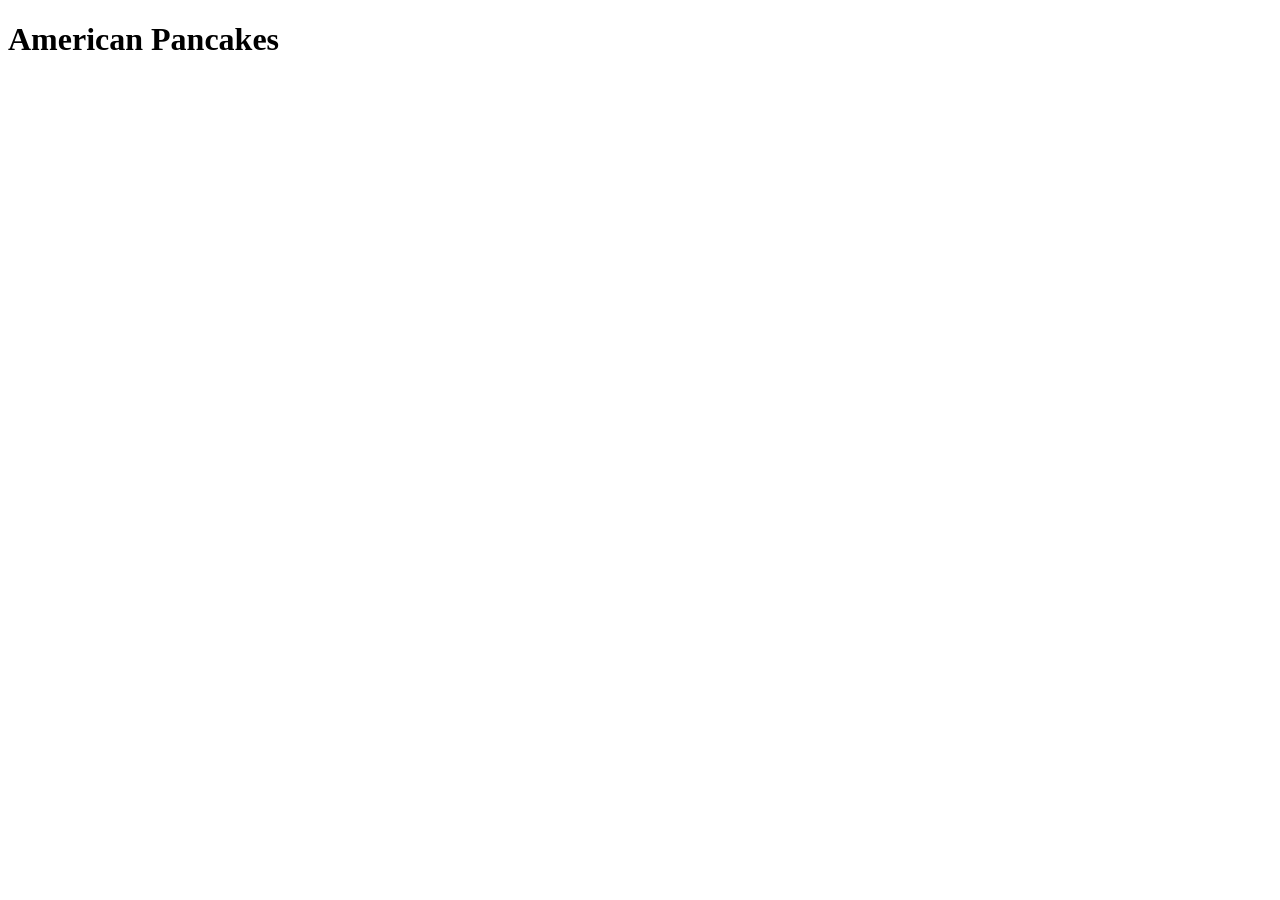
==== RecipePages/AmericanPancake.html @ c777ff29 "Inital Website Setup" ====
<!DOCTYPE html>
<html>
    <head>
        <meta charset="UTF-8">
        <meta name="viewport" content="width=device-width, initial-scale=1.0">
        <title>American Pancakes</title>
    </head>
    <body>
        <h1>American Pancakes</h1>
    </body>
</html>
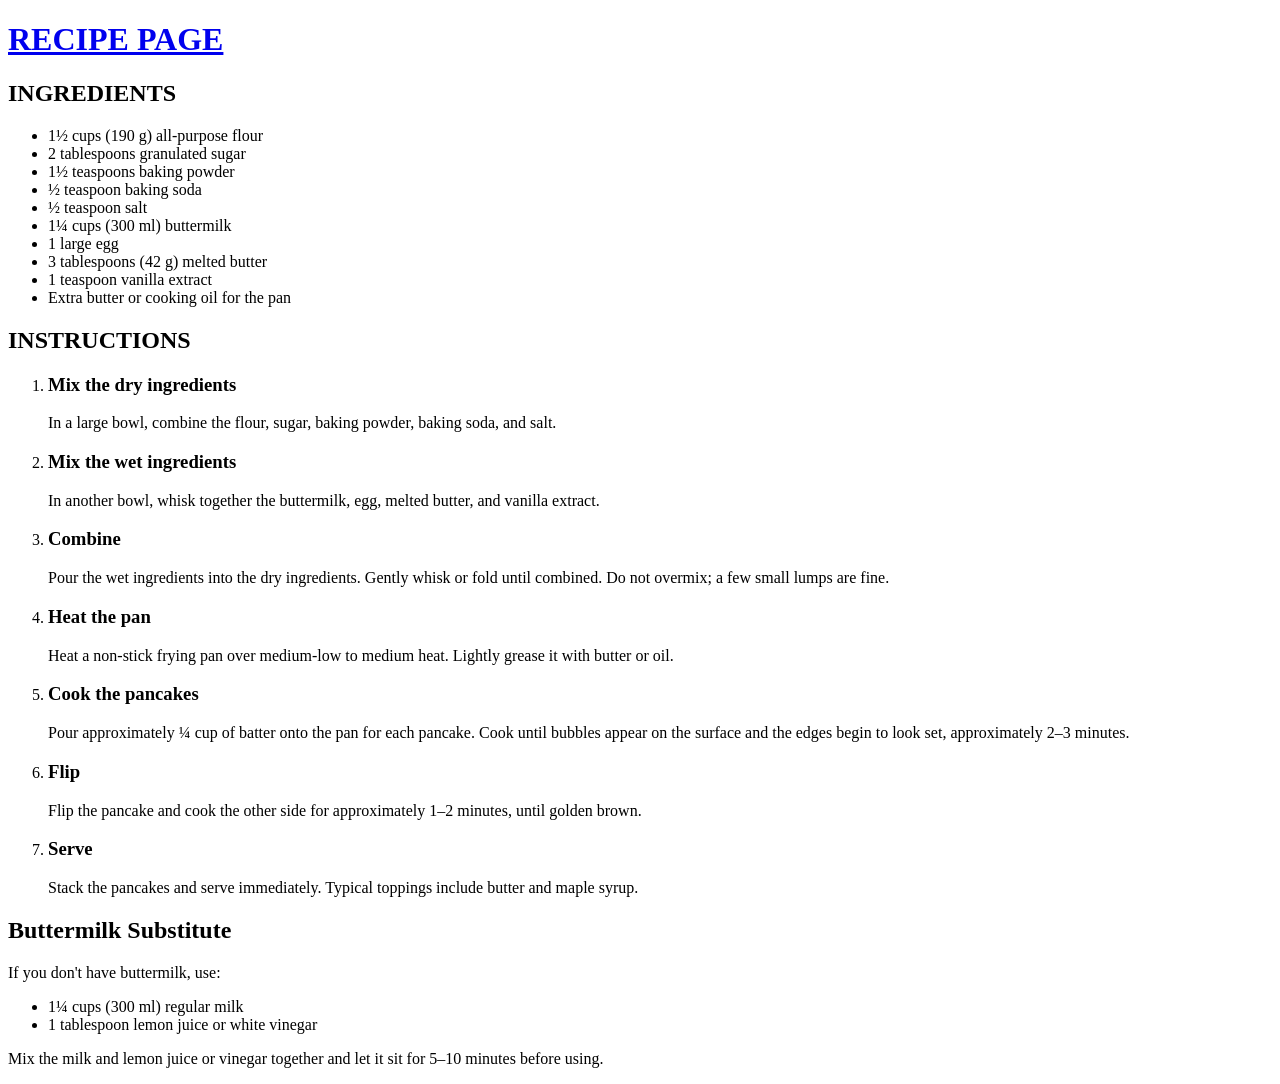
==== commit c2e277b8: "added instructions, ingredients, and navigation for american pancakes" ====
--- a/RecipePages/AmericanPancake.html
+++ b/RecipePages/AmericanPancake.html
@@ -3,9 +3,106 @@
     <head>
         <meta charset="UTF-8">
         <meta name="viewport" content="width=device-width, initial-scale=1.0">
+        <link rel="stylesheet" href="../css/indexStyle.css">
         <title>American Pancakes</title>
     </head>
     <body>
-        <h1>American Pancakes</h1>
+        <header>
+            <h1>
+                <a href="../index.html">RECIPE PAGE</a>
+            </h1>
+        </header>
+        <section>
+            <article class="ingred">
+                <h2>INGREDIENTS</h2>
+                <ul>
+                    <li>1½ cups (190 g) all-purpose flour</li>
+                    <li>2 tablespoons granulated sugar</li>
+                    <li>1½ teaspoons baking powder</li>
+                    <li>½ teaspoon baking soda</li>
+                    <li>½ teaspoon salt</li>
+                    <li>1¼ cups (300 ml) buttermilk</li>
+                    <li>1 large egg</li>
+                    <li>3 tablespoons (42 g) melted butter</li>
+                    <li>1 teaspoon vanilla extract</li>
+                    <li>Extra butter or cooking oil for the pan</li>
+
+                </ul>
+            </article>
+            <article class="inst">
+                <h2>INSTRUCTIONS</h2>
+                <ol>
+                    <li>
+                        <h3>Mix the dry ingredients</h3>
+                        <p>
+                            In a large bowl, combine the flour, sugar, baking powder,
+                            baking soda, and salt.
+                        </p>
+                    </li>
+
+                    <li>
+                        <h3>Mix the wet ingredients</h3>
+                        <p>
+                            In another bowl, whisk together the buttermilk, egg,
+                            melted butter, and vanilla extract.
+                        </p>
+                    </li>
+
+                    <li>
+                        <h3>Combine</h3>
+                        <p>
+                            Pour the wet ingredients into the dry ingredients.
+                            Gently whisk or fold until combined. Do not overmix;
+                            a few small lumps are fine.
+                        </p>
+                    </li>
+
+                    <li>
+                        <h3>Heat the pan</h3>
+                        <p>
+                            Heat a non-stick frying pan over medium-low to medium heat.
+                            Lightly grease it with butter or oil.
+                        </p>
+                    </li>
+
+                    <li>
+                        <h3>Cook the pancakes</h3>
+                        <p>
+                            Pour approximately ¼ cup of batter onto the pan for each
+                            pancake. Cook until bubbles appear on the surface and the
+                            edges begin to look set, approximately 2–3 minutes.
+                        </p>
+                    </li>
+
+                    <li>
+                        <h3>Flip</h3>
+                        <p>
+                            Flip the pancake and cook the other side for approximately
+                            1–2 minutes, until golden brown.
+                        </p>
+                    </li>
+
+                    <li>
+                        <h3>Serve</h3>
+                        <p>
+                            Stack the pancakes and serve immediately. Typical toppings
+                            include butter and maple syrup.
+                        </p>
+                    </li>
+                </ol>
+
+                <h2>Buttermilk Substitute</h2>
+
+                <p>If you don't have buttermilk, use:</p>
+                   <ul>
+                        <li>1¼ cups (300 ml) regular milk</li>
+                        <li>1 tablespoon lemon juice or white vinegar</li>
+                    </ul>
+                <p>
+                    Mix the milk and lemon juice or vinegar together and let it sit
+                    for 5–10 minutes before using.
+                </p>
+            </article>
+        </section>
     </body>
 </html>
--- a/css/indexStyle.css
+++ b/css/indexStyle.css
@@ -0,0 +1,15 @@
+.container{
+    background-color: #f2f2f2;
+    display: flex;
+    margin-top: 20px;
+    flex-wrap: wrap;
+}
+
+.recipeWindow{
+    width: 150px;
+    height: 200px;
+    background-color: grey ;
+    border-radius: 10px;
+    padding: 20px;
+    margin: 20px; 
+}
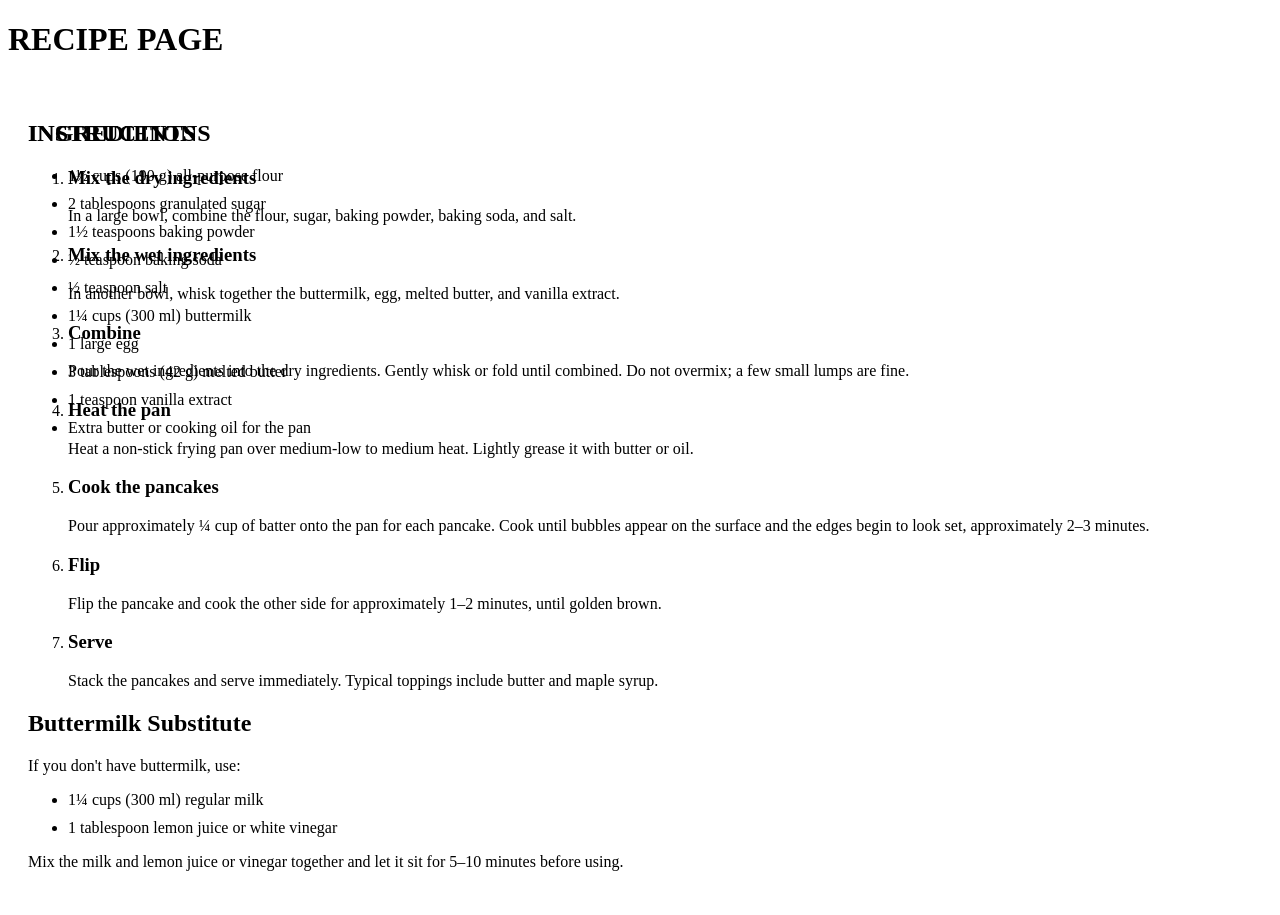
==== commit 67cf8718: "added pancake images and formatted ingredient page" ====
--- a/RecipePages/AmericanPancake.html
+++ b/RecipePages/AmericanPancake.html
@@ -12,8 +12,8 @@
                 <a href="../index.html">RECIPE PAGE</a>
             </h1>
         </header>
-        <section>
-            <article class="ingred">
+        <section class="mainSection">
+            <article class="ingredients">
                 <h2>INGREDIENTS</h2>
                 <ul>
                     <li>1½ cups (190 g) all-purpose flour</li>
@@ -29,7 +29,7 @@
 
                 </ul>
             </article>
-            <article class="inst">
+            <article class="article">
                 <h2>INSTRUCTIONS</h2>
                 <ol>
                     <li>
--- a/css/indexStyle.css
+++ b/css/indexStyle.css
@@ -1,3 +1,6 @@
+
+/* INDEX */
+
 .container{
     background-color: #f2f2f2;
     display: flex;
@@ -12,4 +15,41 @@
     border-radius: 10px;
     padding: 20px;
     margin: 20px; 
+
+
+    box-shadow: 0px 0px 10px rgba(0, 0, 0, 0.1);
+    transition: transform 0.3s ease;
+}
+
+.recipeWindow:hover{
+    transform: scale(1.3);
+    transform-origin: top left;
+    z-index: 10;
+    
+    box-shadow: 0px 5px 20px rgba(0, 0, 0, 0.2);
+}
+
+/* RECIPE PAGE */
+
+.mainSection{
+    display: flex;
+}
+
+li{
+    margin-top: 10px;
+
+}
+
+.ingredients{
+    position: fixed;
+}
+
+article{
+    margin: 20px;
+}
+
+/* UNIVERSAL */
+a{
+    text-decoration: none;
+    color: black;
 }
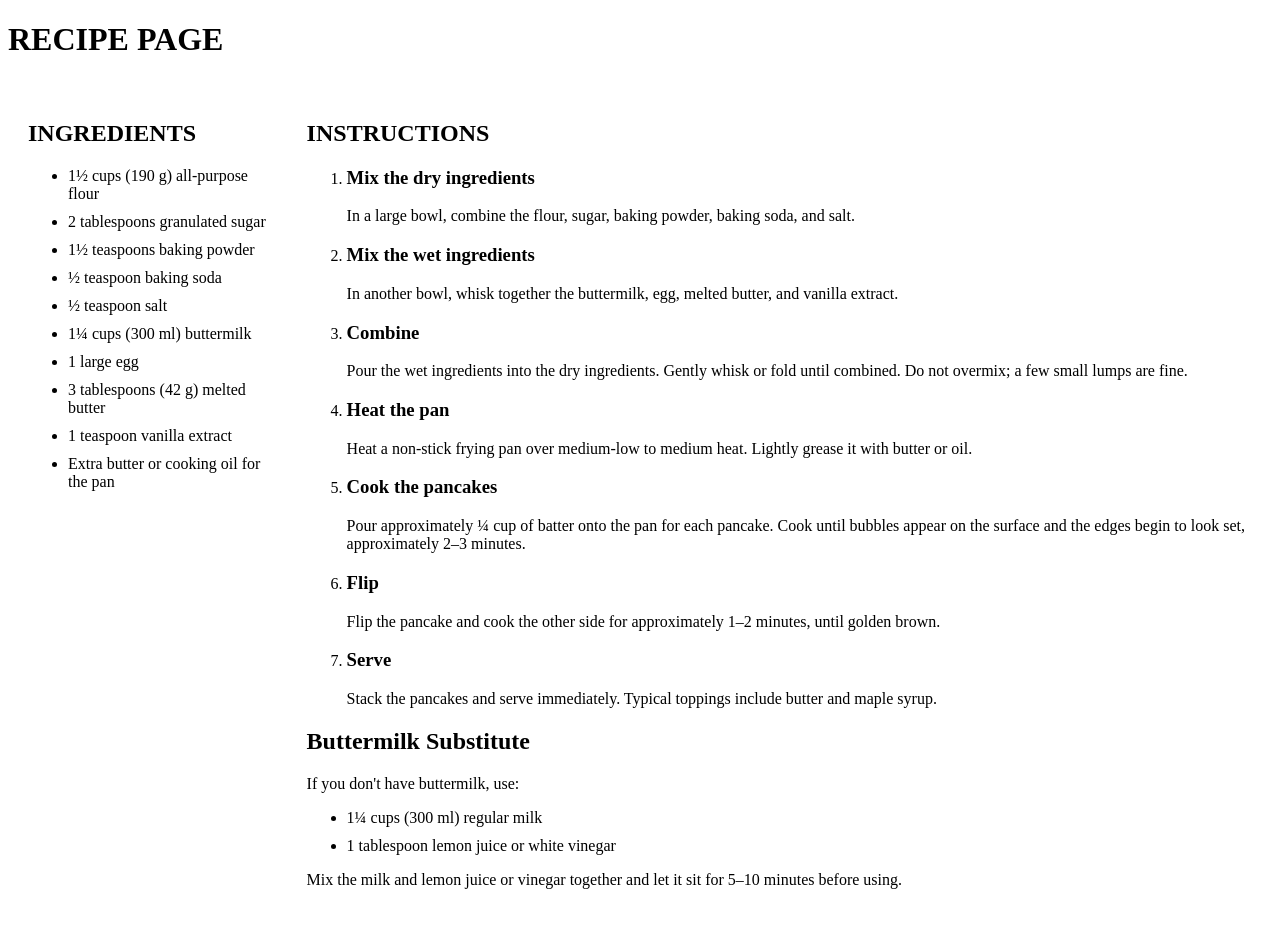
==== commit 072b41f2: "designed and s q" ====
--- a/RecipePages/AmericanPancake.html
+++ b/RecipePages/AmericanPancake.html
@@ -3,7 +3,7 @@
     <head>
         <meta charset="UTF-8">
         <meta name="viewport" content="width=device-width, initial-scale=1.0">
-        <link rel="stylesheet" href="../css/indexStyle.css">
+        <link rel="stylesheet" href="../css/style.css">
         <title>American Pancakes</title>
     </head>
     <body>
--- a/css/style.css
+++ b/css/style.css
@@ -0,0 +1,75 @@
+
+/* INDEX */
+
+.container{
+    background-color: #f2f2f2;
+    display: flex;
+    margin-top: 20px;
+    flex-wrap: wrap;
+    align-content: center;
+    
+}
+
+.recipeWindow{
+    width: 300px;
+    height: 350px;
+    background-color: grey ;
+    border-radius: 10px;
+    margin: 20px;
+    
+    overflow: hidden;
+
+    position: relative;
+
+    box-shadow: 0px 0px 10px rgba(0, 0, 0, 0.1);
+    transition: transform 0.3s ease;
+}
+
+.recipeWindow:hover{
+    transform: scale(1.3);
+    transform-origin: top left;
+    z-index: 10;
+
+    box-shadow: 0px 5px 20px rgba(0, 0, 0, 0.2);
+}
+
+.recipeWindow img{
+    display: flex;
+    width: 160%;
+    border-radius: 10px;
+
+    position:absolute;
+}
+
+.containerText{
+    position: absolute;
+    bottom:0;
+    z-index: 2;
+
+    padding: 10px;
+    border-bottom: 10px;
+    background-color: antiquewhite;
+
+    flex-wrap: wrap;
+}
+
+/* RECIPE PAGE */
+
+.mainSection{
+    display: flex;
+}
+
+li{
+    margin-top: 10px;
+
+}
+
+article{
+    margin: 20px;
+}
+
+/* UNIVERSAL */
+a{
+    text-decoration: none;
+    color: black;
+}
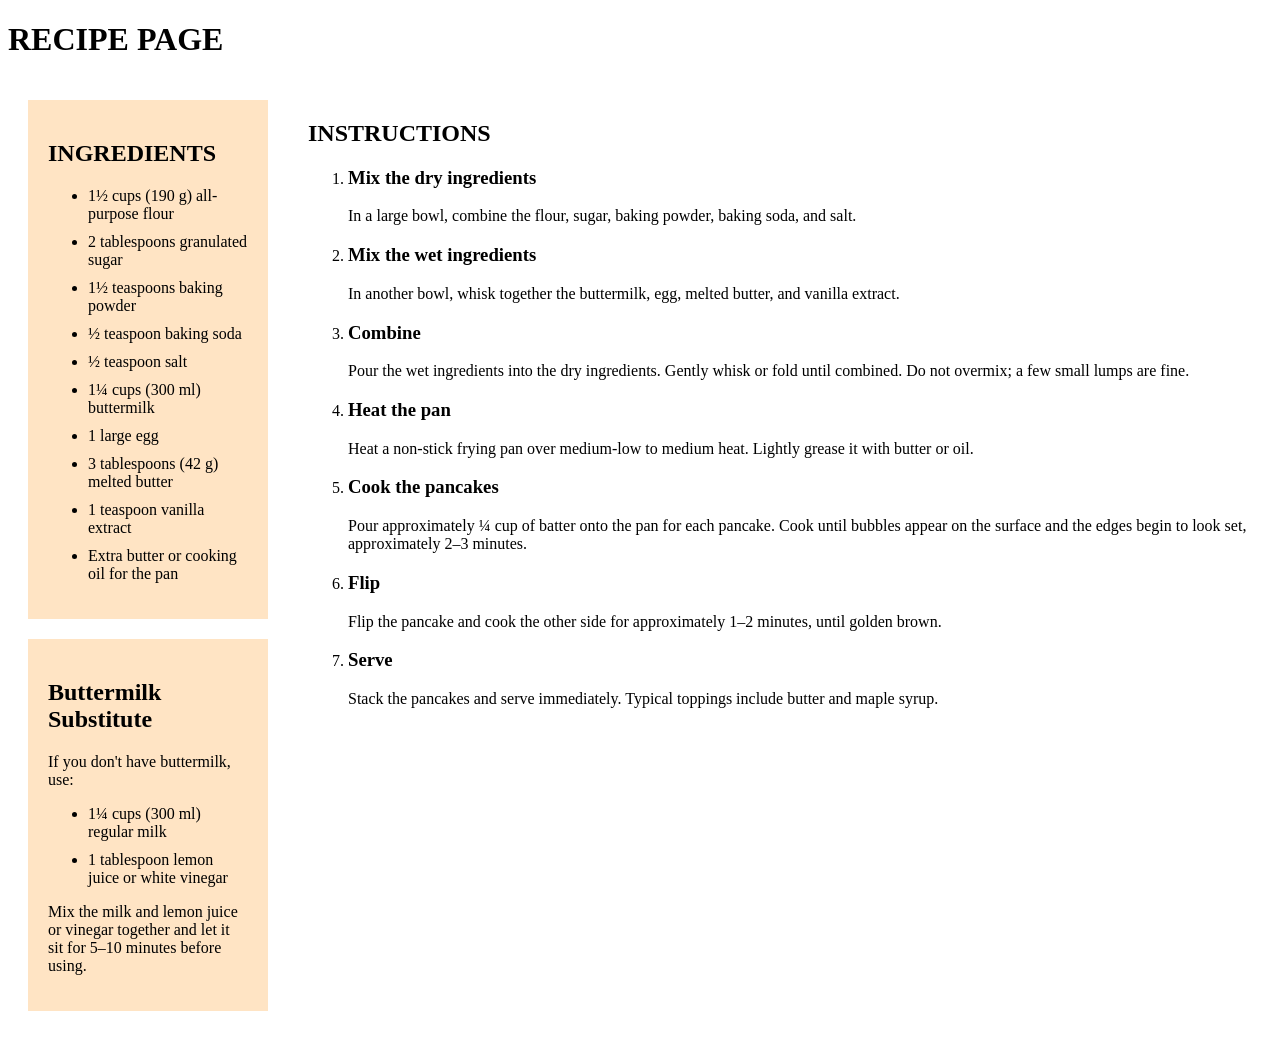
==== commit 05ee95d0: "linked ingredients page (American Pancakes) with stylesheet and further designed said page" ====
--- a/RecipePages/AmericanPancake.html
+++ b/RecipePages/AmericanPancake.html
@@ -13,21 +13,35 @@
             </h1>
         </header>
         <section class="mainSection">
-            <article class="ingredients">
-                <h2>INGREDIENTS</h2>
-                <ul>
-                    <li>1½ cups (190 g) all-purpose flour</li>
-                    <li>2 tablespoons granulated sugar</li>
-                    <li>1½ teaspoons baking powder</li>
-                    <li>½ teaspoon baking soda</li>
-                    <li>½ teaspoon salt</li>
-                    <li>1¼ cups (300 ml) buttermilk</li>
-                    <li>1 large egg</li>
-                    <li>3 tablespoons (42 g) melted butter</li>
-                    <li>1 teaspoon vanilla extract</li>
-                    <li>Extra butter or cooking oil for the pan</li>
+            <article>
+                <div class="ingredients">
+                    <h2>INGREDIENTS</h2>
+                    <ul>
+                        <li>1½ cups (190 g) all-purpose flour</li>
+                        <li>2 tablespoons granulated sugar</li>
+                        <li>1½ teaspoons baking powder</li>
+                        <li>½ teaspoon baking soda</li>
+                        <li>½ teaspoon salt</li>
+                        <li>1¼ cups (300 ml) buttermilk</li>
+                        <li>1 large egg</li>
+                        <li>3 tablespoons (42 g) melted butter</li>
+                        <li>1 teaspoon vanilla extract</li>
+                        <li>Extra butter or cooking oil for the pan</li>
+                    </ul>
+                </div>
+                <div class="ingredients">
+                    <h2>Buttermilk Substitute</h2>
 
-                </ul>
+                    <p>If you don't have buttermilk, use:</p>
+                        <ul>
+                            <li>1¼ cups (300 ml) regular milk</li>
+                            <li>1 tablespoon lemon juice or white vinegar</li>
+                        </ul>
+                    <p>
+                        Mix the milk and lemon juice or vinegar together and let it sit
+                        for 5–10 minutes before using.
+                    </p>
+                </div>
             </article>
             <article class="article">
                 <h2>INSTRUCTIONS</h2>
@@ -91,17 +105,7 @@
                     </li>
                 </ol>
 
-                <h2>Buttermilk Substitute</h2>
-
-                <p>If you don't have buttermilk, use:</p>
-                   <ul>
-                        <li>1¼ cups (300 ml) regular milk</li>
-                        <li>1 tablespoon lemon juice or white vinegar</li>
-                    </ul>
-                <p>
-                    Mix the milk and lemon juice or vinegar together and let it sit
-                    for 5–10 minutes before using.
-                </p>
+                
             </article>
         </section>
     </body>
--- a/css/style.css
+++ b/css/style.css
@@ -55,6 +55,14 @@
 
 /* RECIPE PAGE */
 
+.ingredients{
+    background-color: bisque;
+    padding: 20px;
+    margin-bottom: 20px;
+
+    width: 200px;
+}
+
 .mainSection{
     display: flex;
 }
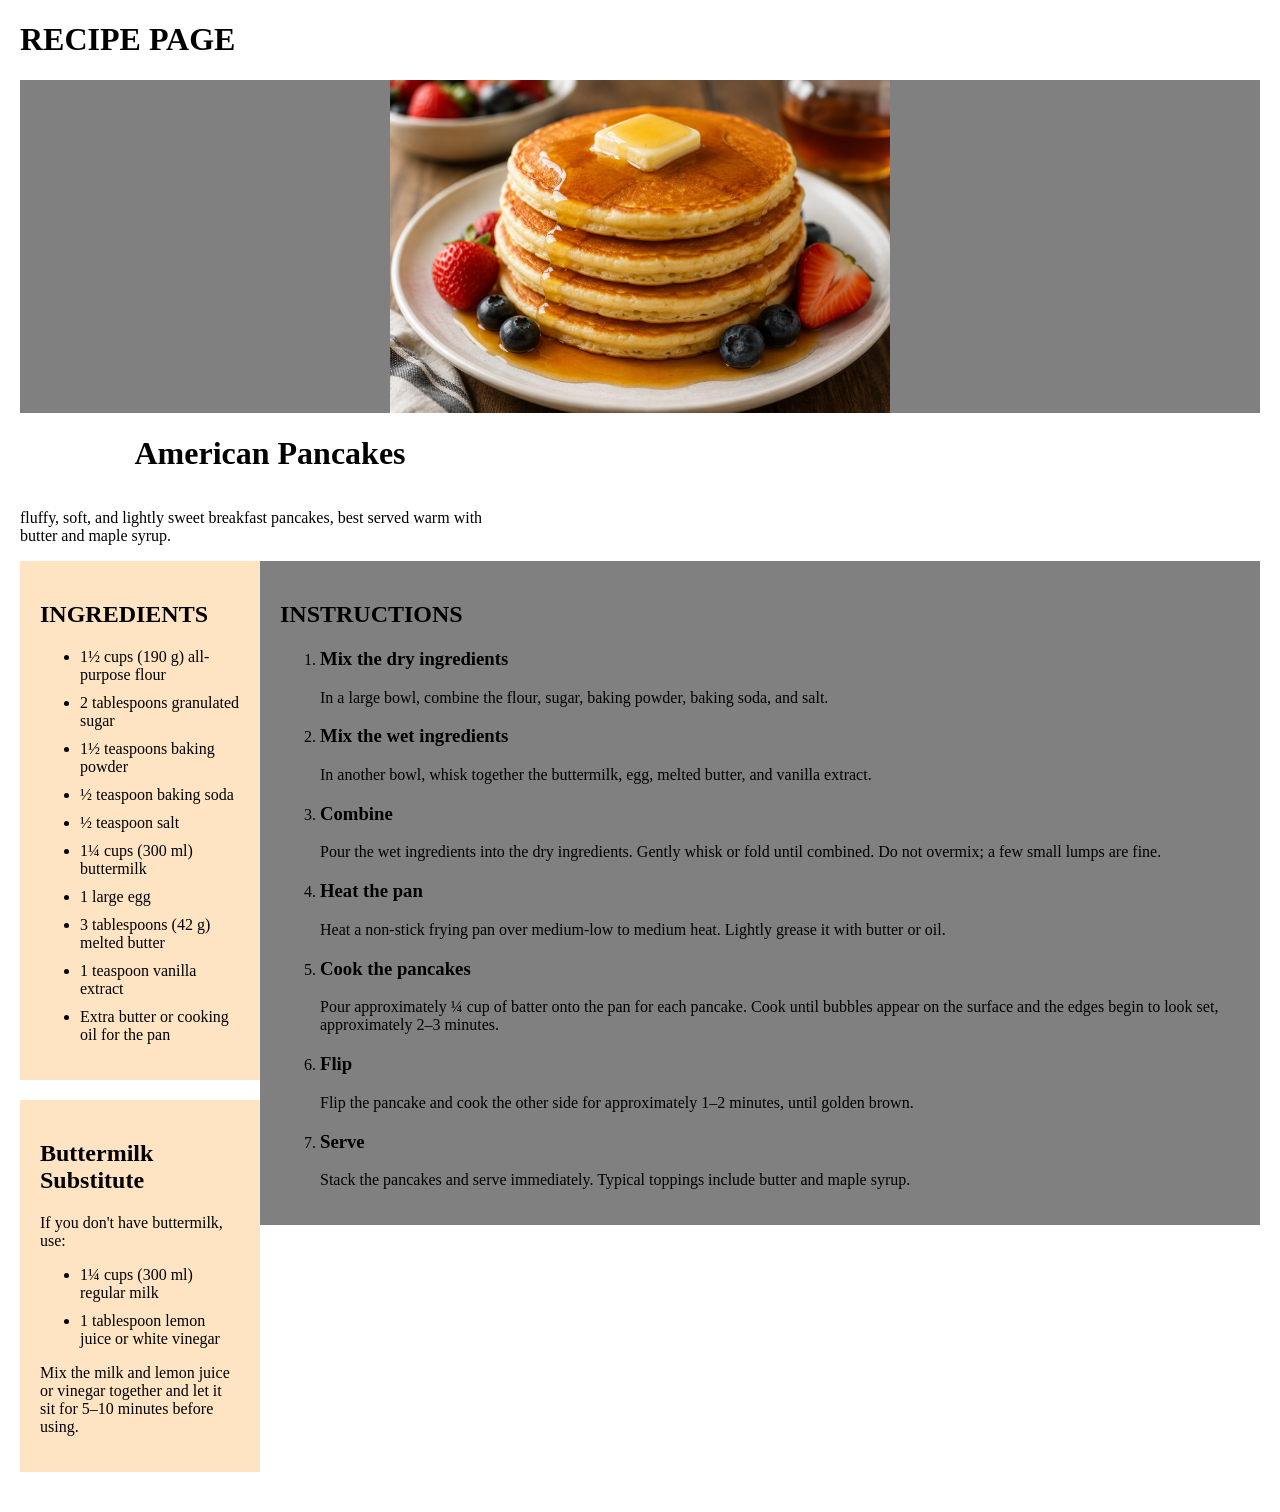
==== commit f16104df: "Added Image and short desc to pancake Page" ====
--- a/RecipePages/AmericanPancake.html
+++ b/RecipePages/AmericanPancake.html
@@ -12,6 +12,18 @@
                 <a href="../index.html">RECIPE PAGE</a>
             </h1>
         </header>
+        <div class="pageBanner">
+            <img src="../Images/AmPancakeImg.png">
+        </div>
+        <div class="pancakeInfo">
+            <h1>
+                American Pancakes
+            </h1>
+            <p>
+                fluffy, soft, and lightly sweet breakfast pancakes,    
+                best served warm with butter and maple syrup.
+            </p>
+        </div>
         <section class="mainSection">
             <article>
                 <div class="ingredients">
@@ -44,6 +56,7 @@
                 </div>
             </article>
             <article class="article">
+                <div class ="instructions">
                 <h2>INSTRUCTIONS</h2>
                 <ol>
                     <li>
@@ -105,7 +118,7 @@
                     </li>
                 </ol>
 
-                
+                </div>
             </article>
         </section>
     </body>
--- a/css/style.css
+++ b/css/style.css
@@ -55,6 +55,17 @@
 
 /* RECIPE PAGE */
 
+.mainSection, .pageBanner, .pancakeInfo{
+    display: flex;
+    justify-content: center;
+}
+
+.pancakeInfo{
+    justify-self: center;
+    width: 500px;
+    flex-wrap: wrap;
+}
+
 .ingredients{
     background-color: bisque;
     padding: 20px;
@@ -63,20 +74,29 @@
     width: 200px;
 }
 
-.mainSection{
-    display: flex;
+.instructions{
+    padding: 20px;
+    background-color: grey;
 }
 
 li{
     margin-top: 10px;
-
 }
 
-article{
-    margin: 20px;
+.pageBanner{
+    width: 100%;
+    
+    background-color: grey;
+}
+
+.pageBanner img{
+    width: 500px;
 }
 
 /* UNIVERSAL */
+body{
+    margin: 20px;
+}
 a{
     text-decoration: none;
     color: black;
